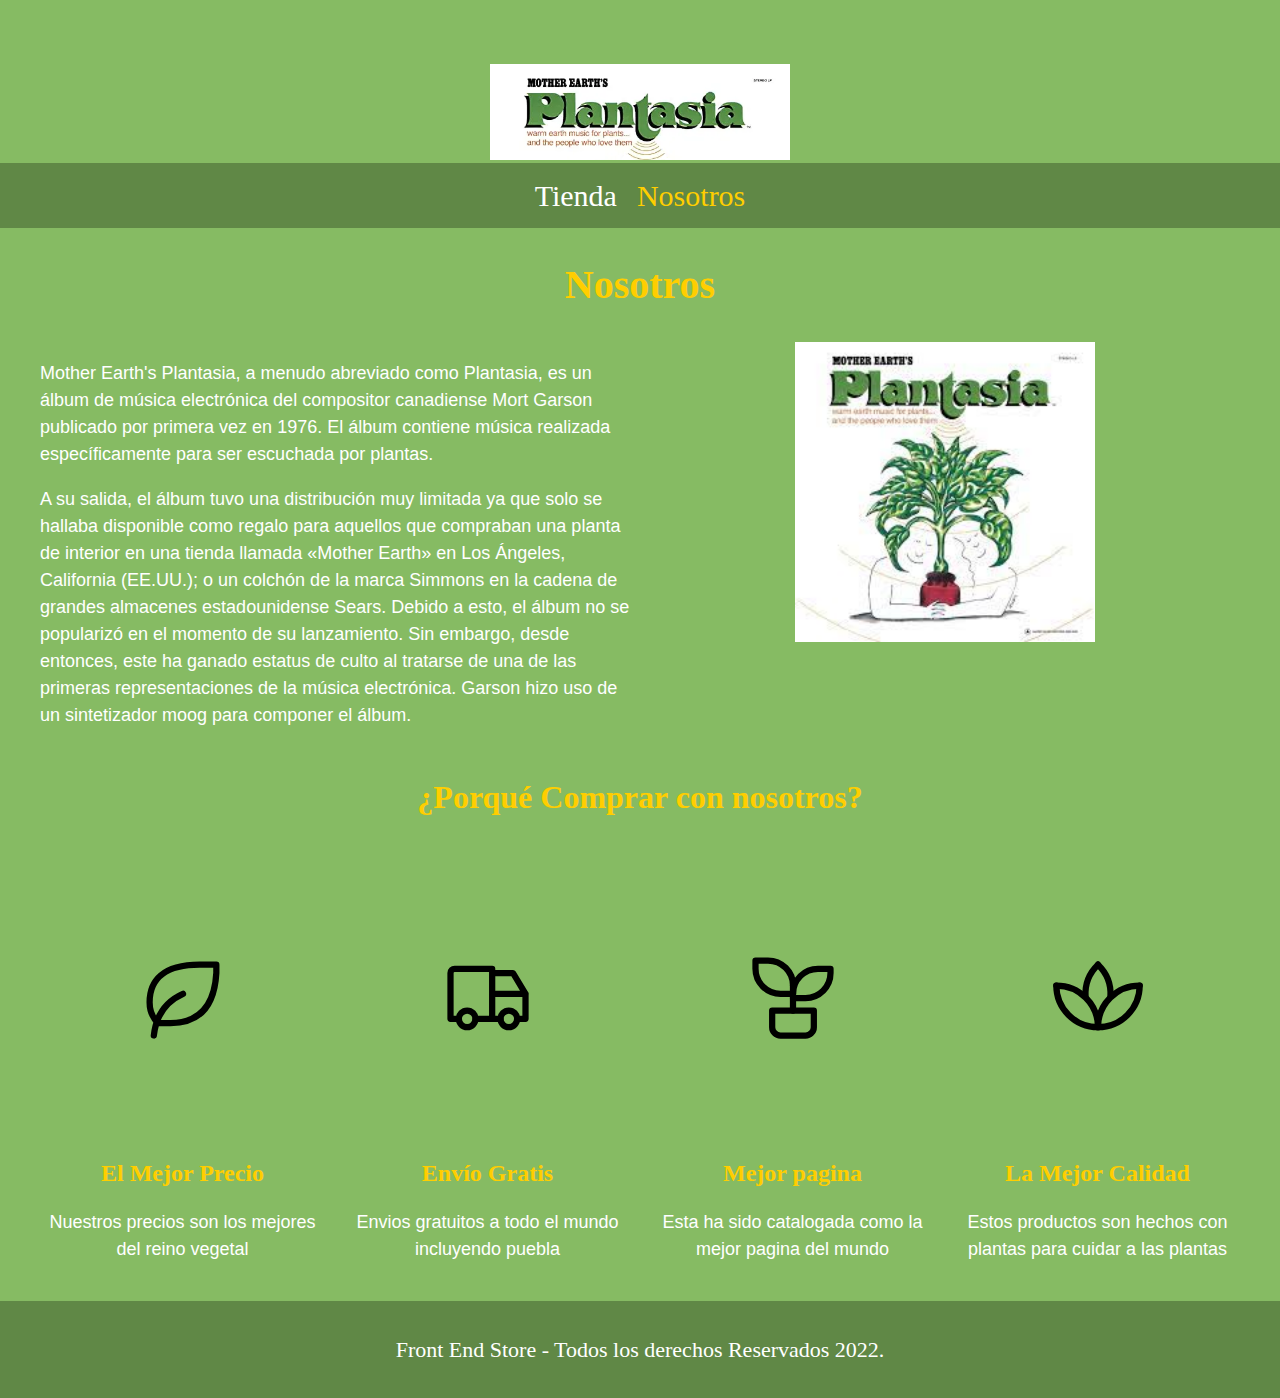
==== nosotros.html @ 52a3d4ce "Add files via upload" ====
<!DOCTYPE html>
<html lang="en">
<head>
    <meta charset="UTF-8">
    <meta name="viewport" content="width=device-width, initial-scale=1.0">
    <title>FrontEnd Store</title>
    <link rel="stylesheet" href="css/normalize.css">
    <link href="https://fonts.googleapis.com/css2?family=Krub:wght@400;700&display=swap" rel="stylesheet">
    <link rel="stylesheet" href="css/style.css">
</head>
<body>
    <header class="header">
        <a href="index.html">
            <img class="header__logo" src="img/Plantasia_logo.png" alt="Logotipo"style="height: 100%; width: 300px; object-fit: contain;">
        </a>
    </header>

    <nav class="navegacion">
        <a class="navegacion__enlace" href="index.html">Tienda</a>
        <a class="navegacion__enlace navegacion__enlace--activo" href="nosotros.html">Nosotros</a>
    </nav>

    <main class="contenedor">
        <h1>Nosotros</h1>

        <div class="nosotros">
            <div class="nosotros__contenido">
                <p>Mother Earth's Plantasia, a menudo abreviado como Plantasia, es un álbum de música electrónica del compositor canadiense Mort Garson publicado por primera vez en 1976. El álbum contiene música realizada específicamente para ser escuchada por plantas.</p>

                <p> A su salida, el álbum tuvo una distribución muy limitada ya que solo se hallaba disponible como regalo para aquellos que compraban una planta de interior en una tienda llamada «Mother Earth» en Los Ángeles, California (EE.UU.); o un colchón de la marca Simmons en la cadena de grandes almacenes estadounidense Sears. Debido a esto, el álbum no se popularizó en el momento de su lanzamiento. Sin embargo, desde entonces, este ha ganado estatus de culto al tratarse de una de las primeras representaciones de la música electrónica.​ Garson hizo uso de un sintetizador moog para componer el álbum.</p>
            </div>
            <img class="nosotros__imagen" src="img/descarga.jpg" alt="imagen nosotros">
        </div>
    </main>

    <section class="contenedor comprar">
        <h2 class="comprar__titulo">¿Porqué Comprar con nosotros?</h2>

        <div class="bloques">
            <div class="bloque">
                <svg xmlns="http://www.w3.org/2000/svg" class="icon icon-tabler icon-tabler-leaf" width="100" height="300" viewBox="0 0 24 24" stroke-width="1.5" stroke="#000000" fill="none" stroke-linecap="round" stroke-linejoin="round">
                    <path stroke="none" d="M0 0h24v24H0z" fill="none"/>
                    <path d="M5 21c.5 -4.5 2.5 -8 7 -10" />
                    <path d="M9 18c6.218 0 10.5 -3.288 11 -12v-2h-4.014c-9 0 -11.986 4 -12 9c0 1 0 3 2 5h3z" />
                  </svg>
                <h3 class="bloque__titulo">El Mejor Precio</h3>
                <p>Nuestros precios son los mejores del reino vegetal</p>
            </div> <!--.bloque-->


            <div class="bloque">
                <svg xmlns="http://www.w3.org/2000/svg" class="icon icon-tabler icon-tabler-truck" width="100" height="300" viewBox="0 0 24 24" stroke-width="1.5" stroke="#000000" fill="none" stroke-linecap="round" stroke-linejoin="round">
                    <path stroke="none" d="M0 0h24v24H0z" fill="none"/>
                    <circle cx="7" cy="17" r="2" />
                    <circle cx="17" cy="17" r="2" />
                    <path d="M5 17h-2v-11a1 1 0 0 1 1 -1h9v12m-4 0h6m4 0h2v-6h-8m0 -5h5l3 5" />
                  </svg>
                <h3 class="bloque__titulo">Envío Gratis</h3>
                <p>Envios gratuitos a todo el mundo incluyendo puebla</p>
            </div> <!--.bloque-->

            <div class="bloque">
                <svg xmlns="http://www.w3.org/2000/svg" class="icon icon-tabler icon-tabler-plant" width="100" height="300" viewBox="0 0 24 24" stroke-width="1.5" stroke="#000000" fill="none" stroke-linecap="round" stroke-linejoin="round">
                    <path stroke="none" d="M0 0h24v24H0z" fill="none"/>
                    <path d="M7 15h10v4a2 2 0 0 1 -2 2h-6a2 2 0 0 1 -2 -2v-4z" />
                    <path d="M12 9a6 6 0 0 0 -6 -6h-3v2a6 6 0 0 0 6 6h3" />
                    <path d="M12 11a6 6 0 0 1 6 -6h3v1a6 6 0 0 1 -6 6h-3" />
                    <line x1="12" y1="15" x2="12" y2="9" />
                  </svg>
                <h3 class="bloque__titulo">Mejor pagina</h3>
                <p>Esta ha sido catalogada como la mejor pagina del mundo</p>
            </div> <!--.bloque-->

            <div class="bloque">
                <svg xmlns="http://www.w3.org/2000/svg" class="icon icon-tabler icon-tabler-plant-2" width="100" height="300" viewBox="0 0 24 24" stroke-width="1.5" stroke="#000000" fill="none" stroke-linecap="round" stroke-linejoin="round">
                    <path stroke="none" d="M0 0h24v24H0z" fill="none"/>
                    <path d="M2 9a10 10 0 1 0 20 0" />
                    <path d="M12 19a10 10 0 0 1 10 -10" />
                    <path d="M2 9a10 10 0 0 1 10 10" />
                    <path d="M12 4a9.7 9.7 0 0 1 2.99 7.5" />
                    <path d="M9.01 11.5a9.7 9.7 0 0 1 2.99 -7.5" />
                  </svg>
                <h3 class="bloque__titulo">La Mejor Calidad</h3>
                <p>Estos productos son hechos con plantas para cuidar a las plantas</p>
            </div> <!--.bloque-->
        </div><!--.bloques-->
    </section> 

    <footer class="footer">
        <p class="footer__texto">Front End Store - Todos los derechos Reservados 2022.</p>
    </footer>
    
</body>
</html>
---- css/style.css ----
:root {
    --primario: #86bb63;
    --primarioOscuro: #608846;
    --secundario: #FFCE00;
    --secundarioOscuro: rgb(233, 187, 2);
    --blanco: #FFF;
    --negro: #000;

    --fuentePrincipal: 'Staatliches', cursive;
}

html {
    box-sizing: border-box;
    font-size: 62.5%; 
}

*, *:before, *:after {
    box-sizing: inherit;
}

/** Globales **/
body {
    background-color: var(--primario);
    font-size: 1.6rem;
    line-height: 1.5;
}
p {
    font-size: 1.8rem;
    font-family: Arial, Helvetica, sans-serif;
    color: var(--blanco);
}
a {
    text-decoration: none;
}
img {
    width: 100%;
    object-fit: contain;
    height: 300px;
}
.contenedor {
    max-width: 120rem;
    margin: 0 auto;
}
h1, h2, h3 {
    text-align: center;
    color: var(--secundario);
    font-family: var(--fuentePrincipal);
}
h1 {
    font-size: 4rem;
}
h2 {
    font-size: 3.2rem;
}
h3 {
    font-size: 2.4rem;
}

/** Header **/
.header {
    display: flex;
    justify-content: center;
}
.header__logo {
    margin: 3rem 0;
}
/** Footer **/
.footer {
    background-color: var(--primarioOscuro);
    padding: 1rem 0;
    margin-top: 2rem;
}
.footer__texto {
    font-family: var(--fuentePrincipal);
    text-align: center;
    font-size: 2.2rem;
}
/** Navegacion **/
.navegacion {
    background-color: var(--primarioOscuro);
    padding: 1rem 0;
    display: flex;
    justify-content: center;
    gap: 2rem; 
}
.navegacion__enlace {
    font-family: var(--fuentePrincipal);
    color: var(--blanco);
    font-size: 3rem;
}
.navegacion__enlace--activo,
.navegacion__enlace:hover {
    color: var(--secundario);
}

/** Grid **/
.grid {
    display: grid;
    grid-template-columns: repeat(2, 1fr);
    gap: 2rem;
}
@media (min-width: 768px) {
    .grid {
        grid-template-columns: repeat(3, 1fr);
    }
}

/** Productos **/
.producto {
    background-color: var(--primarioOscuro);
    padding: 1rem;
}

.producto__nombre {
    font-size: 4rem;
}
.producto__precio {
    font-size: 2.8rem;
    color: var(--secundario);
}
.producto__nombre,
.producto__precio {
    font-family: var(--fuentePrincipal);
    margin: 1rem 0;
    text-align: center;
    line-height: 1.2;
}

/** Graficos **/
.grafico {
    min-height: 30rem;
    background-repeat: no-repeat;
    background-size: cover;
    grid-column: 1 / 3;
}
.grafico--camisas {
    grid-row: 2 / 3;
    background-image: url(../img/cover3.jpg);
}
.grafico--node {
    background-image: url(../img/grafico2.jpg);
    grid-row: 8 / 9;
}

@media (min-width: 768px) {
    .grafico--node {
        grid-row: 5 / 6;
        grid-column: 2 / 4;
    }
}

/** Nosotros **/
.nosotros {
    display: grid;
    grid-template-rows: repeat(2, auto);
}
@media (min-width: 768px) {
    .nosotros {
        grid-template-columns: repeat(2, 1fr);
        column-gap: 2rem;
    }
}
.nosotros__imagen {
    grid-row: 1 / 2;
}
@media (min-width: 768px) {
    .nosotros__imagen {
       grid-column: 2 / 3;
    }
}

/** Bloques **/
.bloques {
    display: grid;
    grid-template-columns: repeat(2, 1fr);
    gap: 2rem;
}
@media (min-width: 768px) {
    .bloques {
        grid-template-columns: repeat(4, 1fr);
    }
}

.bloque {
    text-align: center;
}

.bloque__titulo {
    margin: 0;
}

/** Pagina del Producto **/
@media (min-width: 768px) {
    .camisa {
        display: grid;
        grid-template-columns: repeat(2, 1fr);
        column-gap: 2rem;
    }
}

.formulario {
    display: grid;
    grid-template-columns: repeat(2, 1fr);
    gap: 2rem;
}
.formulario__campo {
   border: 1rem solid var(--primarioOscuro);
   background-color: transparent;
   color: var(--negro);
   font-size: 2rem;
   font-family: Arial, Helvetica, sans-serif;
   padding: 1rem;
   appearance: none;
}
.formulario__submit {
    background-color: var(--secundario);
    border: none;
    font-size: 2rem;
    font-family: var(--fuentePrincipal);
    padding: 2rem;
    transition: background-color .3s ease;
    grid-column: 1 / 3;
}
.formulario__submit:hover {
    cursor: pointer;
    background-color: var(--secundarioOscuro);
}
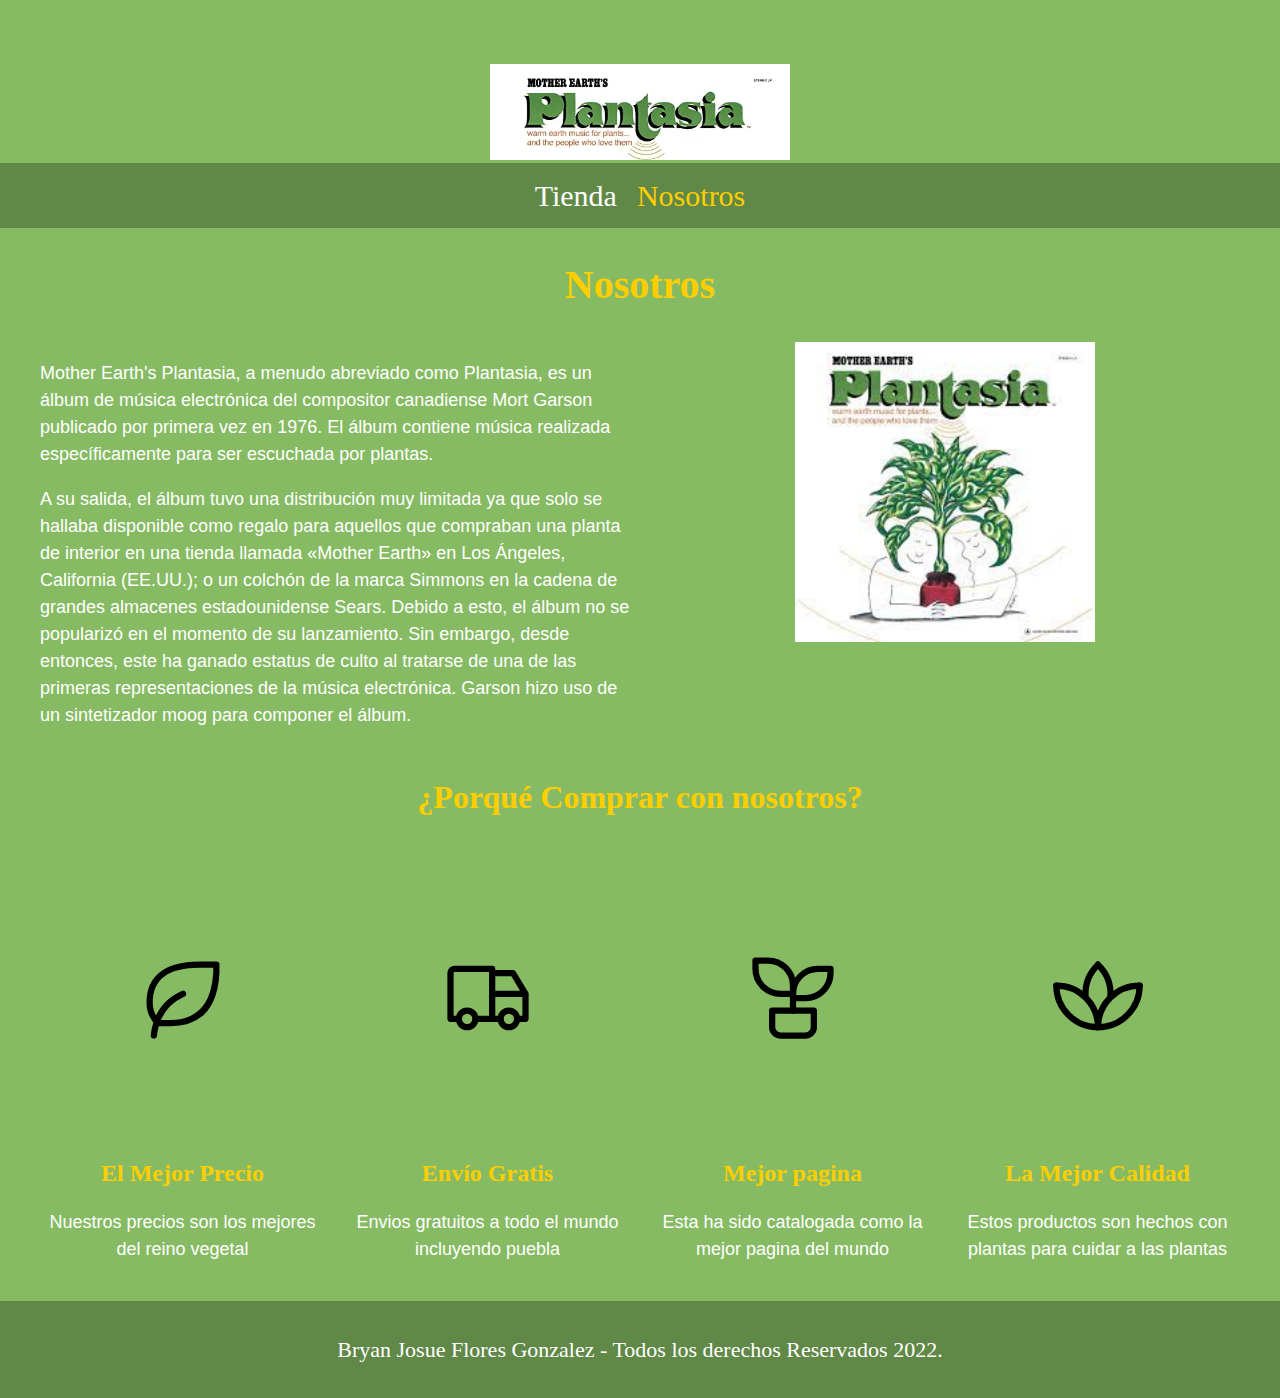
==== commit 30c38975: "Add files via upload" ====
--- a/nosotros.html
+++ b/nosotros.html
@@ -87,7 +87,7 @@
     </section> 
 
     <footer class="footer">
-        <p class="footer__texto">Front End Store - Todos los derechos Reservados 2022.</p>
+        <p class="footer__texto">Bryan Josue Flores Gonzalez - Todos los derechos Reservados 2022.</p>
     </footer>
     
 </body>
